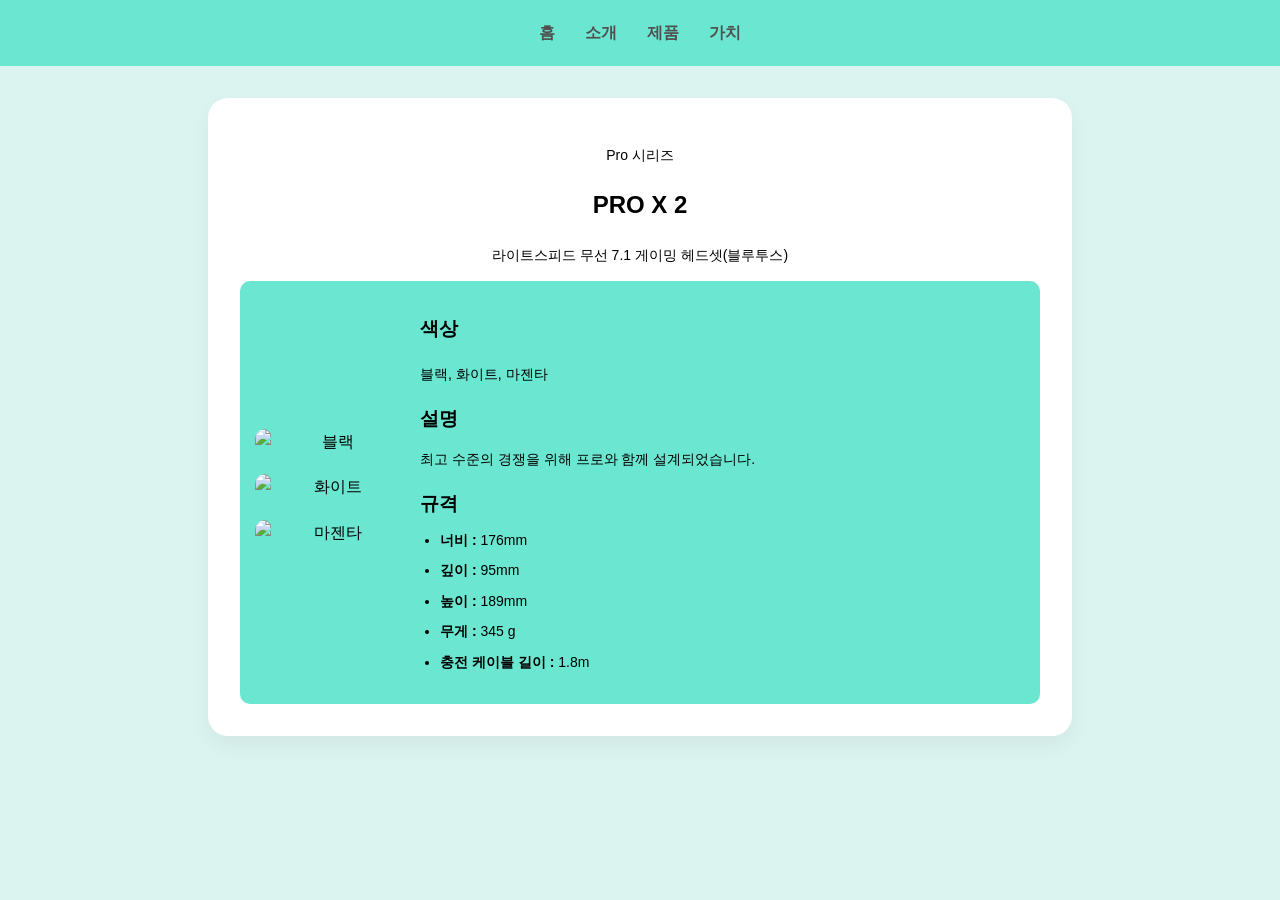
==== headset.html @ dbd33053 "Add files via upload" ====
<!DOCTYPE html>
<html lang="ko">
<head>
    <meta charset="UTF-8">
    <meta name="viewport" content="width=device-width, initial-scale=1.0">
    <title>로지텍</title>
    <link rel="stylesheet" href="style.css">
</head>
<body>
   <nav>
        <a href="home.html">홈</a>
        <a href="about.html">소개</a>
        <a href="product.html">제품</a>
        <a href="value.html">가치</a>
    </nav>
   <div class="container">
<p style="color: #000000; font-size: 14px;">Pro 시리즈</p>
<h2>PRO X 2</h2>
<p style="color: #000000; font-size: 14px;">라이트스피드 무선 7.1 게이밍 헤드셋(블루투스)</p>
<div style="display: flex; gap: 10px; flex-wrap: wrap;">
    <div style="flex: 1; min-width: 300px; background: #6BE6D0; padding: 15px; border-radius: 10px; display: flex; gap: 15px; align-items: center;">

        <div style="display: flex; flex-direction: column; gap: 10px;">
        <img src="image/product_4.png" alt="블랙" style="width: 150px; border-radius: 10px; margin-bottom: 10px;">
        <img src="image/headset_1.png" alt="화이트" style="width: 150px; border-radius: 10px; margin-bottom: 10px;">
        <img src="image/headset_2.png" alt="마젠타" style="width: 150px; border-radius: 10px; margin-bottom: 10px;"></div>

        <div style="text-align: left;">
            <h3 style="color: #000000;"> 색상 </h3>
            <p style="font-size: 14px; font-weight: normal;">블랙, 화이트, 마젠타</p>
            <h3 style="color: #000000;"> 설명 
            <p style="font-size: 14px; font-weight: normal;">최고 수준의 경쟁을 위해 프로와 함께 설계되었습니다.
            <h3 style="color: #000000; margin-bottom: 10px;">규격</h3>

        <ul style="padding-left: 20px; margin-top: 0;">
        <li style="font-size: 14px; margin-bottom: 8px;"> <strong>너비 : </strong>176mm </li>
        <li style="font-size: 14px; margin-bottom: 8px;"> <strong>깊이 : </strong>95mm </li>
        <li style="font-size: 14px; margin-bottom: 8px;"> <strong>높이 : </strong>189mm </li>
        <li style="font-size: 14px; margin-bottom: 8px;"> <strong>무게 : </strong>345 g </li>
        <li style="font-size: 14px; margin-bottom: 8px;"> <strong>충전 케이블 길이 : </strong>1.8m </li>
        </div>
    </div>
</div>
---- style.css ----
/* 카페 테마 설정 */
body { font-family: 'Pretendard', sans-serif; margin: 0; padding: 0; background-color: #DCF4F0; color: #000000; line-height: 1.6; }

/* 네비게이션: 커피 바 느낌 */
nav { background: #6BE6D0; padding: 15px; text-align: center; position: sticky; top: 0; z-index: 1000; display: flex; flex-wrap: wrap; justify-content: center; }
nav a { color: #505050; margin: 5px 15px; text-decoration: none; font-weight: bold; }
nav a:hover { color: #ffffff; }

/* 컨테이너 */
.container { width: 90%; max-width: 800px; margin: 2rem auto; padding: 2rem; background: rgb(255, 255, 255); border-radius: 20px; box-shadow: 0 10px 20px rgba(0,0,0,0.05); text-align: center; }

h1, h2 { color: #000000; text-align: center; }
img { width: 90%; border-radius: 15px; margin-bottom: 20px; }

/* 푸터 */
footer { text-align: center; padding: 1rem; font-size: 0.8rem; color: #6BE6D0; }
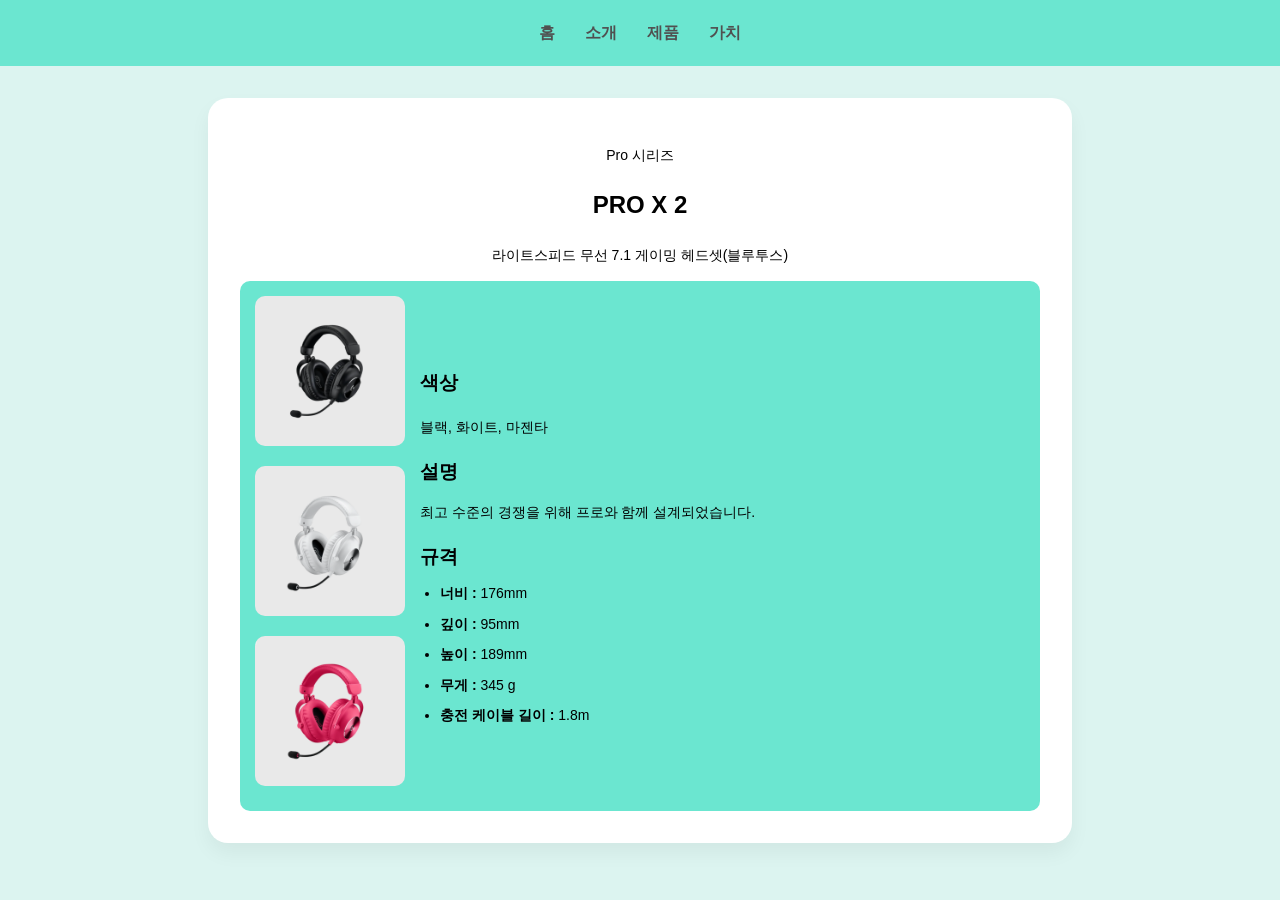
==== commit ec43778d: "Add files via upload" ====
--- a/headset.html
+++ b/headset.html
@@ -8,7 +8,7 @@
 </head>
 <body>
    <nav>
-        <a href="home.html">홈</a>
+        <a href="index.html">홈</a>
         <a href="about.html">소개</a>
         <a href="product.html">제품</a>
         <a href="value.html">가치</a>
